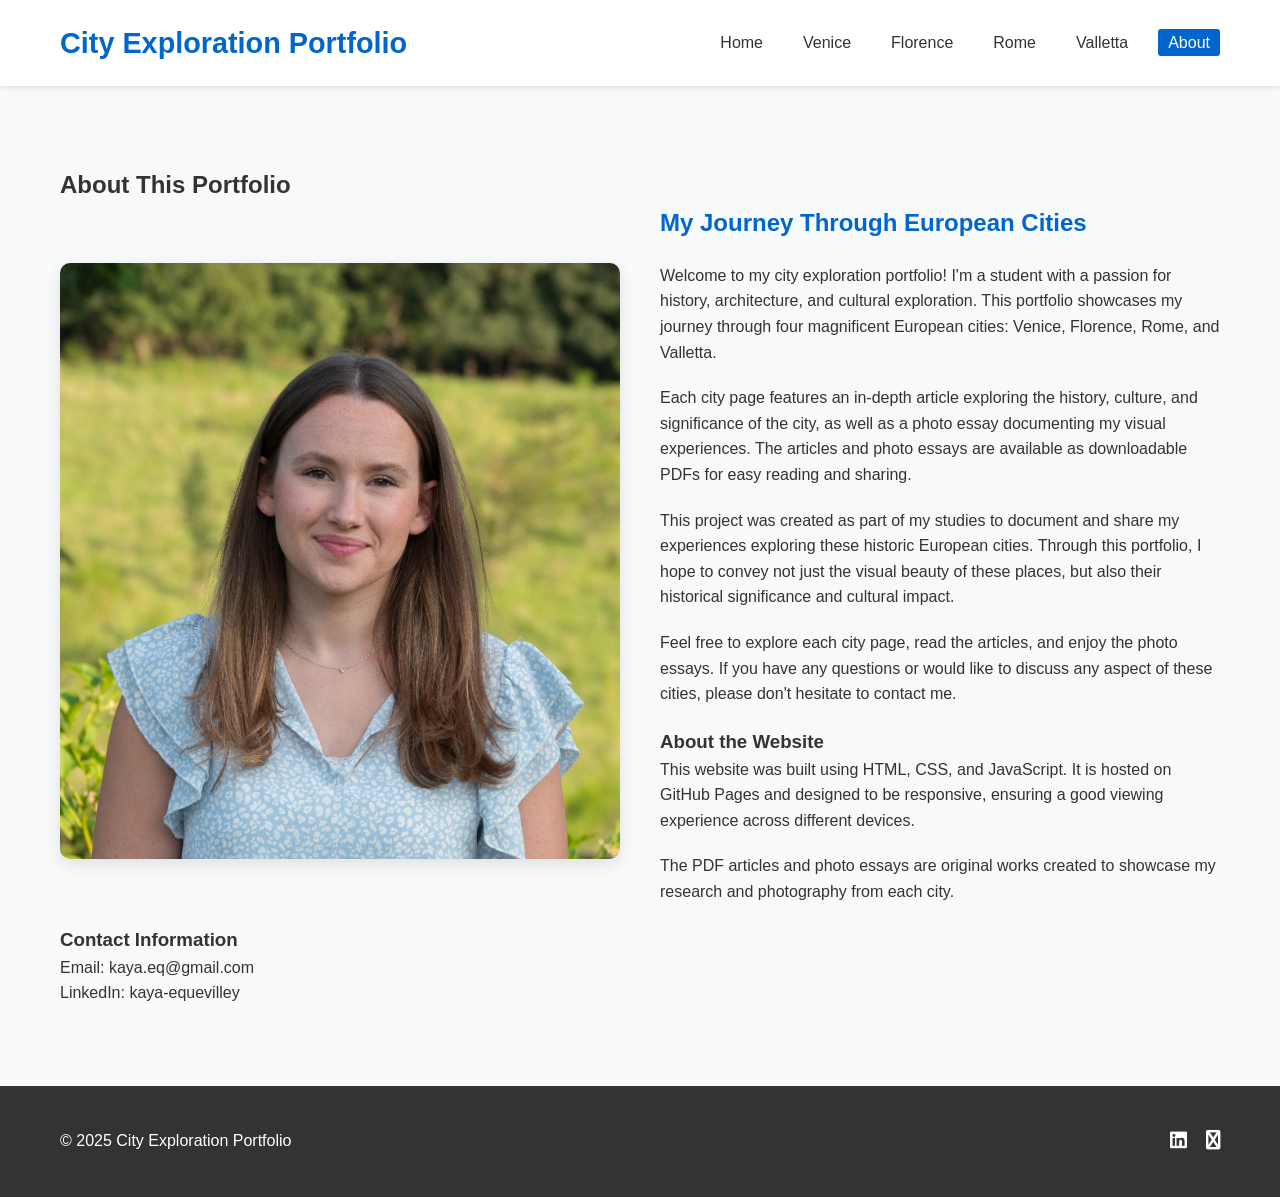
==== about.html @ 9e2a45a7 "initial commit" ====
<!DOCTYPE html>
<html lang="en">
<head>
    <meta charset="UTF-8">
    <meta name="viewport" content="width=device-width, initial-scale=1.0">
    <title>About - City Exploration Portfolio</title>
    <link rel="stylesheet" href="css/style.css">
    <link rel="stylesheet" href="https://cdnjs.cloudflare.com/ajax/libs/font-awesome/6.0.0-beta3/css/all.min.css">
</head>
<body>
    <header>
        <div class="container">
            <h1>City Exploration Portfolio</h1>
            <nav>
                <ul>
                    <li><a href="index.html">Home</a></li>
                    <li><a href="venice.html">Venice</a></li>
                    <li><a href="florence.html">Florence</a></li>
                    <li><a href="rome.html">Rome</a></li>
                    <li><a href="valletta.html">Valletta</a></li>
                    <li><a href="about.html" class="active">About</a></li>
                </ul>
            </nav>
        </div>
    </header>

    <section class="about-page">
        <div class="container">
            <h2>About This Portfolio</h2>
            <div class="about-content">
                <div class="about-image">
                    <img src="pics/kayaHeadshot.jpg" alt="Student Traveler">
                </div>
                <div class="about-text">
                    <h2>My Journey Through European Cities</h2>
                    <p>Welcome to my city exploration portfolio! I'm a student with a passion for history, architecture, and cultural exploration. This portfolio showcases my journey through four magnificent European cities: Venice, Florence, Rome, and Valletta.</p>
                    <p>Each city page features an in-depth article exploring the history, culture, and significance of the city, as well as a photo essay documenting my visual experiences. The articles and photo essays are available as downloadable PDFs for easy reading and sharing.</p>
                    <p>This project was created as part of my studies to document and share my experiences exploring these historic European cities. Through this portfolio, I hope to convey not just the visual beauty of these places, but also their historical significance and cultural impact.</p>
                    <p>Feel free to explore each city page, read the articles, and enjoy the photo essays. If you have any questions or would like to discuss any aspect of these cities, please don't hesitate to contact me.</p>
                    <h3>About the Website</h3>
                    <p>This website was built using HTML, CSS, and JavaScript. It is hosted on GitHub Pages and designed to be responsive, ensuring a good viewing experience across different devices.</p>
                    <p>The PDF articles and photo essays are original works created to showcase my research and photography from each city.</p>
                </div>
            </div>
            
            <div class="contact-section">
                <h3>Contact Information</h3>
                <p>Email: kaya.eq@gmail.com</p>
                <p>LinkedIn: kaya-equevilley</p>
            </div>
        </div>
    </section>

    <footer>
        <div class="container">
            <p>&copy; 2025 City Exploration Portfolio</p>
            <div class="social-links">
                <a href="#"><i class="fab fa-linkedin"></i></a>
                <a href="#"><i class="fab fa-envelope"></i></a>
            </div>
        </div>
    </footer>

    <script src="js/script.js"></script>
</body>
</html>
---- css/style.css ----
/* Global Styles */
* {
    margin: 0;
    padding: 0;
    box-sizing: border-box;
}

body {
    font-family: 'Segoe UI', Tahoma, Geneva, Verdana, sans-serif;
    line-height: 1.6;
    color: #333;
    background-color: #f8f9fa;
}

.container {
    max-width: 1200px;
    margin: 0 auto;
    padding: 0 20px;
}

a {
    text-decoration: none;
    color: #0066cc;
}

ul {
    list-style: none;
}

img {
    max-width: 100%;
    height: auto;
}

.btn {
    display: inline-block;
    background: #0066cc;
    color: #fff;
    padding: 10px 20px;
    border-radius: 5px;
    transition: background 0.3s ease;
}

.btn:hover {
    background: #004c99;
}

/* Header */
header {
    background-color: #fff;
    box-shadow: 0 2px 5px rgba(0, 0, 0, 0.1);
    position: sticky;
    top: 0;
    z-index: 100;
}

header .container {
    display: flex;
    justify-content: space-between;
    align-items: center;
    padding: 20px;
}

header h1 {
    font-size: 1.8rem;
    color: #0066cc;
}

nav ul {
    display: flex;
}

nav ul li {
    margin-left: 20px;
}

nav ul li a {
    color: #333;
    font-weight: 500;
    padding: 5px 10px;
    border-radius: 3px;
    transition: all 0.3s ease;
}

nav ul li a:hover, nav ul li a.active {
    background-color: #0066cc;
    color: #fff;
}

/* Hero Section */
.hero {
    background: linear-gradient(rgba(0, 0, 0, 0.5), rgba(0, 0, 0, 0.5)), url('https://source.unsplash.com/1600x900/?europe,city');
    background-size: cover;
    background-position: center;
    color: #fff;
    text-align: center;
    padding: 100px 0;
}

.hero h2 {
    font-size: 2.5rem;
    margin-bottom: 20px;
}

.hero p {
    font-size: 1.2rem;
    max-width: 600px;
    margin: 0 auto;
}

/* Featured Cities */
.featured-cities {
    padding: 80px 0;
}

.featured-cities h2 {
    text-align: center;
    margin-bottom: 40px;
    color: #0066cc;
}

.city-grid {
    display: grid;
    grid-template-columns: repeat(auto-fit, minmax(250px, 1fr));
    gap: 30px;
}

.city-card {
    background: #fff;
    border-radius: 10px;
    overflow: hidden;
    box-shadow: 0 5px 15px rgba(0, 0, 0, 0.1);
    transition: transform 0.3s ease;
}

.city-card:hover {
    transform: translateY(-10px);
}

.city-card img {
    width: 100%;
    height: 200px;
    object-fit: cover;
}

.city-card h3, .city-card p, .city-card a {
    padding: 0 20px;
}

.city-card h3 {
    margin: 20px 0 10px;
    color: #0066cc;
}

.city-card p {
    margin-bottom: 20px;
}

.city-card a {
    display: inline-block;
    margin: 0 20px 20px;
}

/* About Section */
.about-section {
    background-color: #e9f0f7;
    padding: 80px 0;
    text-align: center;
}

.about-section h2 {
    color: #0066cc;
    margin-bottom: 20px;
}

.about-section p {
    max-width: 800px;
    margin: 0 auto 30px;
}

/* City Page Styles */
.city-header {
    background-size: cover;
    background-position: center;
    color: #fff;
    text-align: center;
    padding: 100px 0;
    position: relative;
}

.city-header::before {
    content: '';
    position: absolute;
    top: 0;
    left: 0;
    width: 100%;
    height: 100%;
    background: rgba(0, 0, 0, 0.5);
}

.city-header .container {
    position: relative;
    z-index: 1;
}

.city-content {
    padding: 60px 0;
}

.city-info {
    display: grid;
    grid-template-columns: 1fr 1fr;
    gap: 40px;
    margin-bottom: 60px;
}

.city-description h2 {
    color: #0066cc;
    margin-bottom: 20px;
}

.city-resources h3 {
    color: #0066cc;
    margin-bottom: 20px;
}

.resource-card {
    background: #fff;
    border-radius: 10px;
    padding: 20px;
    margin-bottom: 20px;
    box-shadow: 0 5px 15px rgba(0, 0, 0, 0.1);
}

.resource-card h4 {
    margin-bottom: 10px;
}

.resource-card p {
    margin-bottom: 15px;
}

.gallery {
    margin-top: 60px;
}

.gallery h3 {
    color: #0066cc;
    margin-bottom: 30px;
    text-align: center;
}

.gallery-grid {
    display: grid;
    grid-template-columns: repeat(auto-fit, minmax(300px, 1fr));
    gap: 20px;
}

.gallery-item img {
    width: 100%;
    height: 250px;
    object-fit: cover;
    border-radius: 10px;
    transition: transform 0.3s ease;
}

.gallery-item img:hover {
    transform: scale(1.05);
}

/* About Page */
.about-page {
    padding: 80px 0;
}

.about-content {
    display: grid;
    grid-template-columns: 1fr 1fr;
    gap: 40px;
    align-items: center;
}

.about-image img {
    width: 100%;
    border-radius: 10px;
    box-shadow: 0 5px 15px rgba(0, 0, 0, 0.1);
}

.about-text h2 {
    color: #0066cc;
    margin-bottom: 20px;
}

.about-text p {
    margin-bottom: 20px;
}

/* Footer */
footer {
    background-color: #333;
    color: #fff;
    padding: 40px 0;
}

footer .container {
    display: flex;
    justify-content: space-between;
    align-items: center;
}

.social-links a {
    color: #fff;
    margin-left: 15px;
    font-size: 1.2rem;
    transition: color 0.3s ease;
}

.social-links a:hover {
    color: #0066cc;
}

/* PDF Viewer */
.pdf-container {
    width: 100%;
    height: 800px;
    margin: 30px 0;
}

.pdf-container iframe {
    width: 100%;
    height: 100%;
    border: none;
    box-shadow: 0 5px 15px rgba(0, 0, 0, 0.1);
}

/* Responsive Styles */
@media (max-width: 768px) {
    header .container {
        flex-direction: column;
    }
    
    header h1 {
        margin-bottom: 20px;
    }
    
    nav ul {
        flex-wrap: wrap;
        justify-content: center;
    }
    
    nav ul li {
        margin: 5px;
    }
    
    .city-info, .about-content {
        grid-template-columns: 1fr;
    }
    
    .pdf-container {
        height: 500px;
    }
}
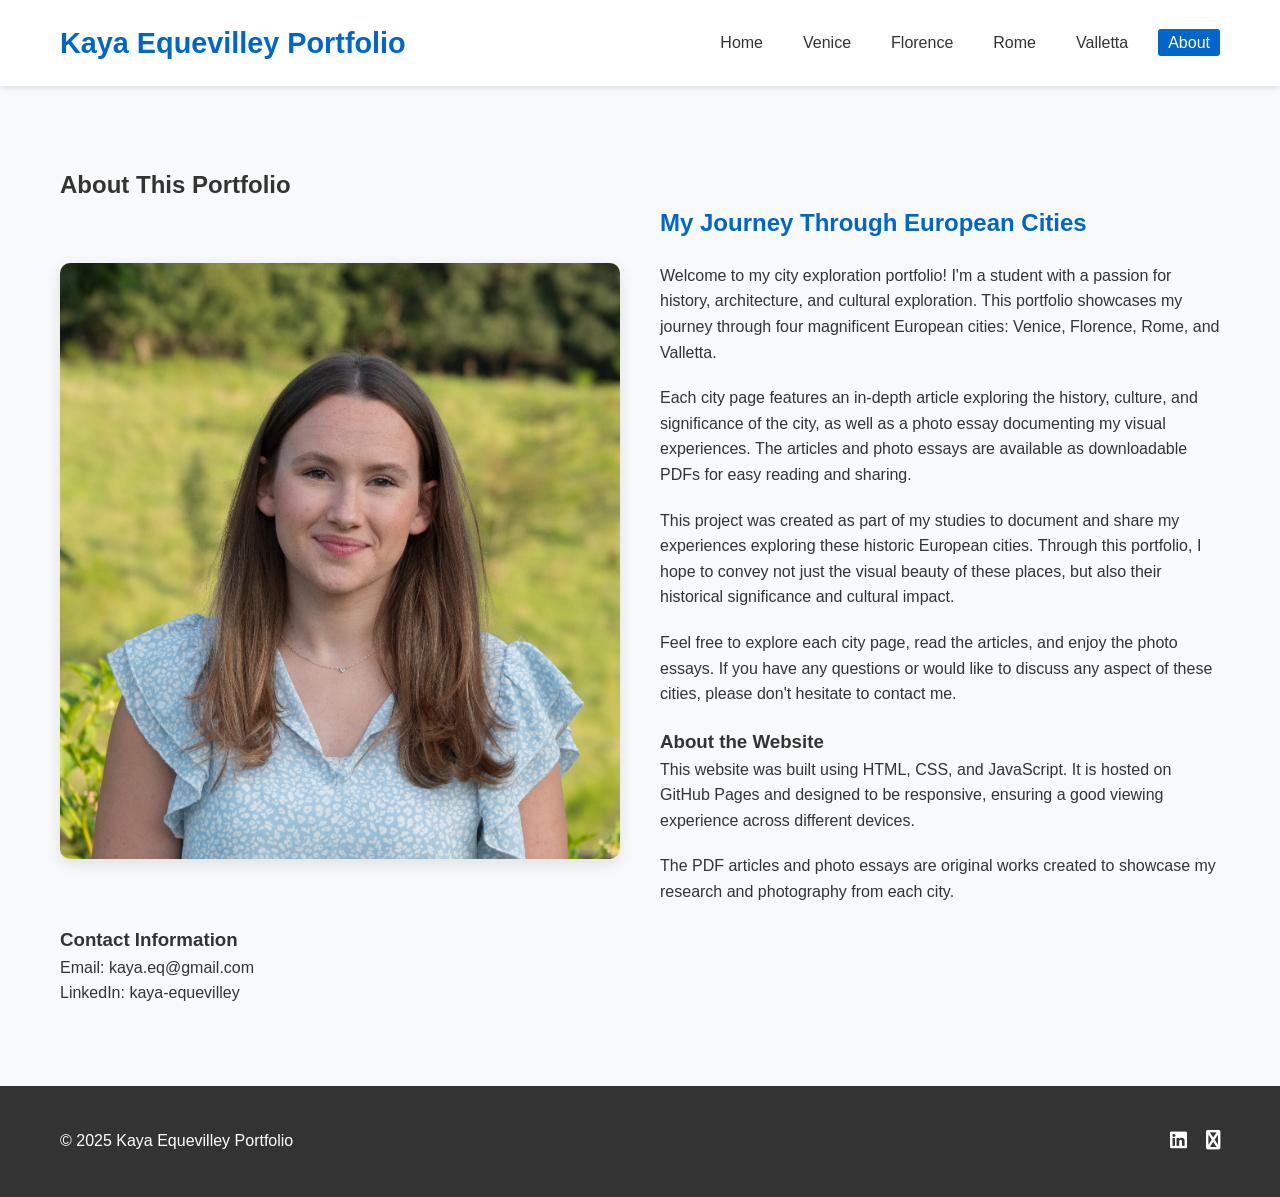
==== commit 3a7b3a7b: "updated header and footer" ====
--- a/about.html
+++ b/about.html
@@ -3,14 +3,14 @@
 <head>
     <meta charset="UTF-8">
     <meta name="viewport" content="width=device-width, initial-scale=1.0">
-    <title>About - City Exploration Portfolio</title>
+    <title>About - Kaya Equevilley Portfolio</title>
     <link rel="stylesheet" href="css/style.css">
     <link rel="stylesheet" href="https://cdnjs.cloudflare.com/ajax/libs/font-awesome/6.0.0-beta3/css/all.min.css">
 </head>
 <body>
     <header>
         <div class="container">
-            <h1>City Exploration Portfolio</h1>
+            <h1>Kaya Equevilley Portfolio</h1>
             <nav>
                 <ul>
                     <li><a href="index.html">Home</a></li>
@@ -53,7 +53,7 @@
 
     <footer>
         <div class="container">
-            <p>&copy; 2025 City Exploration Portfolio</p>
+            <p>&copy; 2025 Kaya Equevilley Portfolio</p>
             <div class="social-links">
                 <a href="#"><i class="fab fa-linkedin"></i></a>
                 <a href="#"><i class="fab fa-envelope"></i></a>
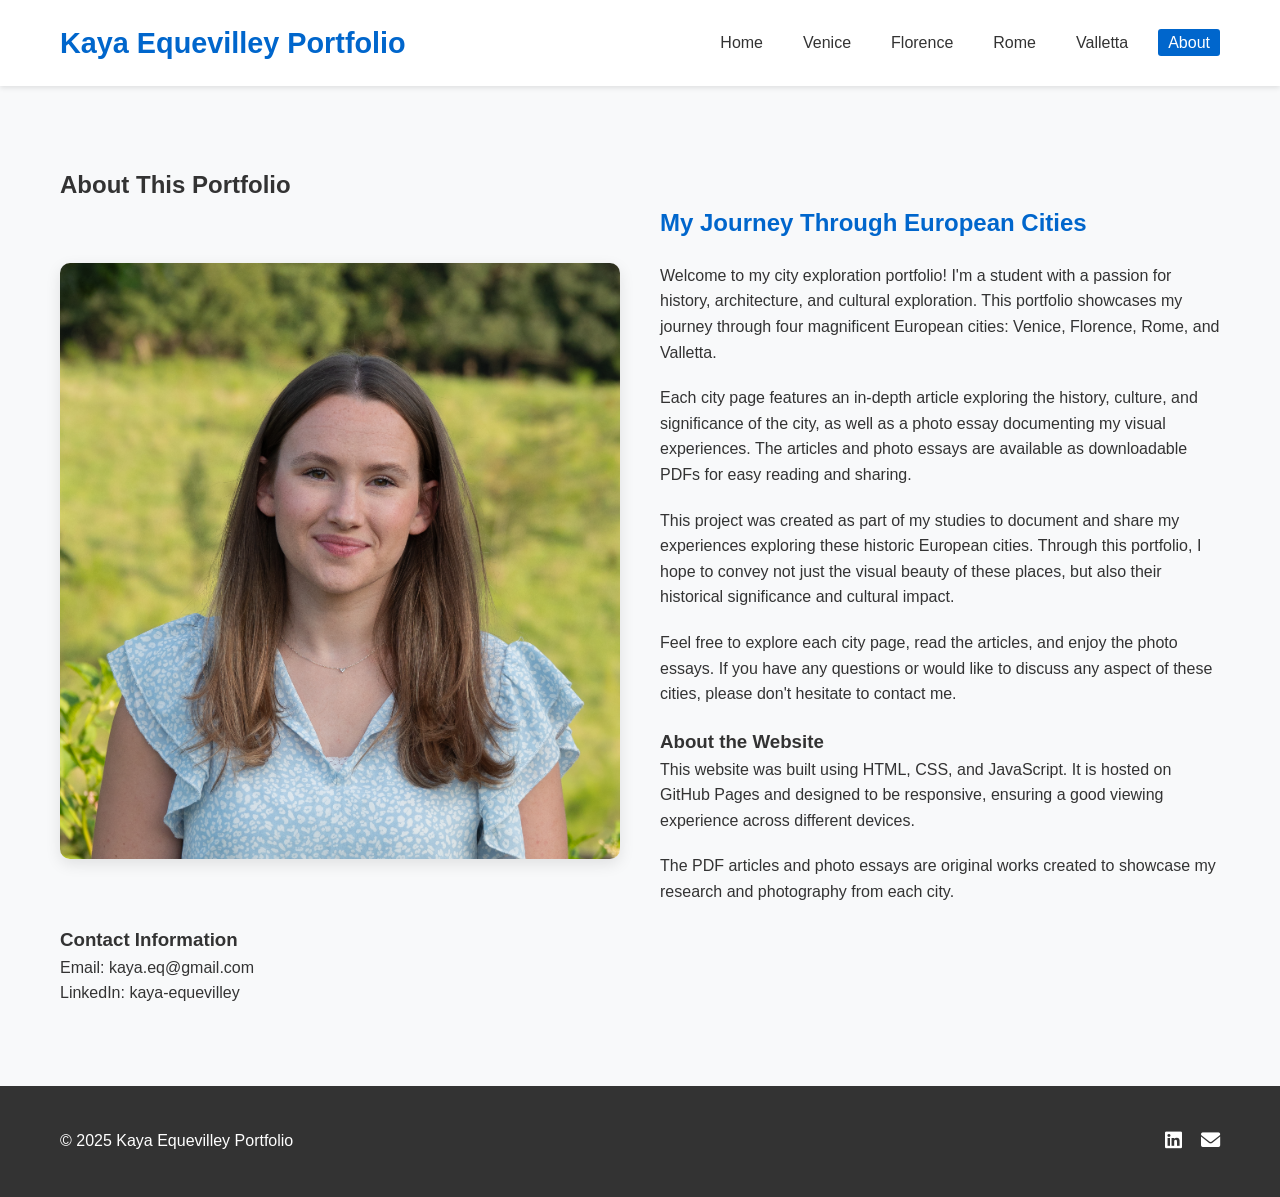
==== commit 9e8cd157: "refactoring header and footer" ====
--- a/about.html
+++ b/about.html
@@ -8,21 +8,7 @@
     <link rel="stylesheet" href="https://cdnjs.cloudflare.com/ajax/libs/font-awesome/6.0.0-beta3/css/all.min.css">
 </head>
 <body>
-    <header>
-        <div class="container">
-            <h1>Kaya Equevilley Portfolio</h1>
-            <nav>
-                <ul>
-                    <li><a href="index.html">Home</a></li>
-                    <li><a href="venice.html">Venice</a></li>
-                    <li><a href="florence.html">Florence</a></li>
-                    <li><a href="rome.html">Rome</a></li>
-                    <li><a href="valletta.html">Valletta</a></li>
-                    <li><a href="about.html" class="active">About</a></li>
-                </ul>
-            </nav>
-        </div>
-    </header>
+    <div id="header-component"></div>
 
     <section class="about-page">
         <div class="container">
@@ -51,16 +37,9 @@
         </div>
     </section>
 
-    <footer>
-        <div class="container">
-            <p>&copy; 2025 Kaya Equevilley Portfolio</p>
-            <div class="social-links">
-                <a href="#"><i class="fab fa-linkedin"></i></a>
-                <a href="#"><i class="fab fa-envelope"></i></a>
-            </div>
-        </div>
-    </footer>
+    <div id="footer-component"></div>
 
     <script src="js/script.js"></script>
+    <script src="js/components.js"></script>
 </body>
 </html>
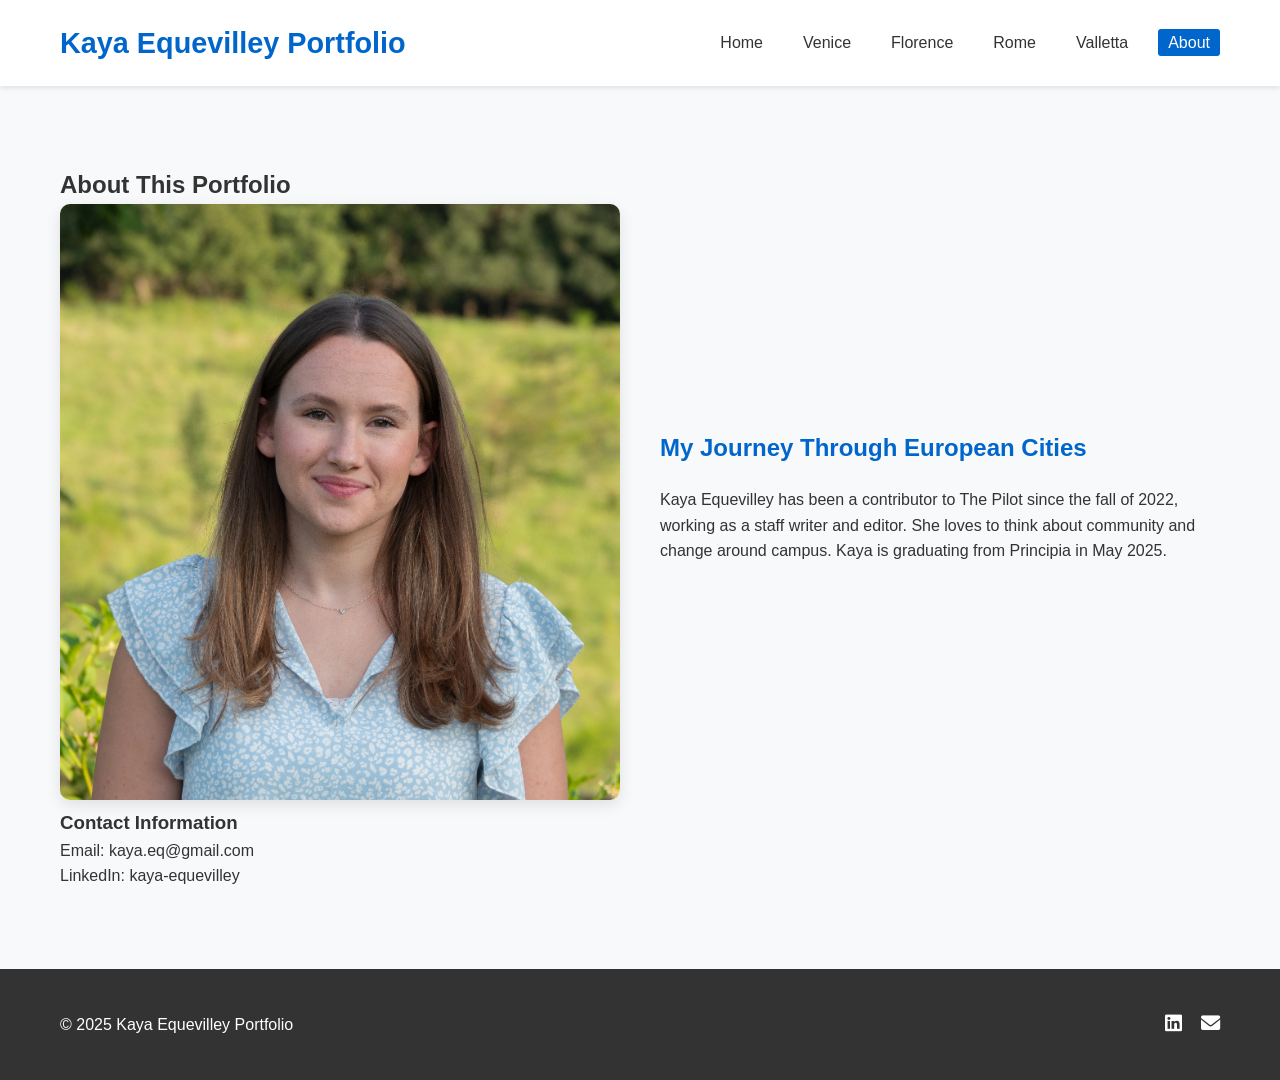
==== commit f18a1783: "updated gallery pics" ====
--- a/about.html
+++ b/about.html
@@ -19,13 +19,7 @@
                 </div>
                 <div class="about-text">
                     <h2>My Journey Through European Cities</h2>
-                    <p>Welcome to my city exploration portfolio! I'm a student with a passion for history, architecture, and cultural exploration. This portfolio showcases my journey through four magnificent European cities: Venice, Florence, Rome, and Valletta.</p>
-                    <p>Each city page features an in-depth article exploring the history, culture, and significance of the city, as well as a photo essay documenting my visual experiences. The articles and photo essays are available as downloadable PDFs for easy reading and sharing.</p>
-                    <p>This project was created as part of my studies to document and share my experiences exploring these historic European cities. Through this portfolio, I hope to convey not just the visual beauty of these places, but also their historical significance and cultural impact.</p>
-                    <p>Feel free to explore each city page, read the articles, and enjoy the photo essays. If you have any questions or would like to discuss any aspect of these cities, please don't hesitate to contact me.</p>
-                    <h3>About the Website</h3>
-                    <p>This website was built using HTML, CSS, and JavaScript. It is hosted on GitHub Pages and designed to be responsive, ensuring a good viewing experience across different devices.</p>
-                    <p>The PDF articles and photo essays are original works created to showcase my research and photography from each city.</p>
+                    <p>Kaya Equevilley has been a contributor to The Pilot since the fall of 2022, working as a staff writer and editor. She loves to think about community and change around campus. Kaya is graduating from Principia in May 2025.</p>
                 </div>
             </div>
             
--- a/css/style.css
+++ b/css/style.css
@@ -252,8 +252,21 @@
 
 .gallery-grid {
     display: grid;
-    grid-template-columns: repeat(auto-fit, minmax(300px, 1fr));
+    grid-template-columns: repeat(1, 1fr);
     gap: 20px;
+}
+
+/* Responsive breakpoints for gallery grid */
+@media (min-width: 576px) {
+    .gallery-grid {
+        grid-template-columns: repeat(2, 1fr);
+    }
+}
+
+@media (min-width: 992px) {
+    .gallery-grid {
+        grid-template-columns: repeat(4, 1fr);
+    }
 }
 
 .gallery-item img {
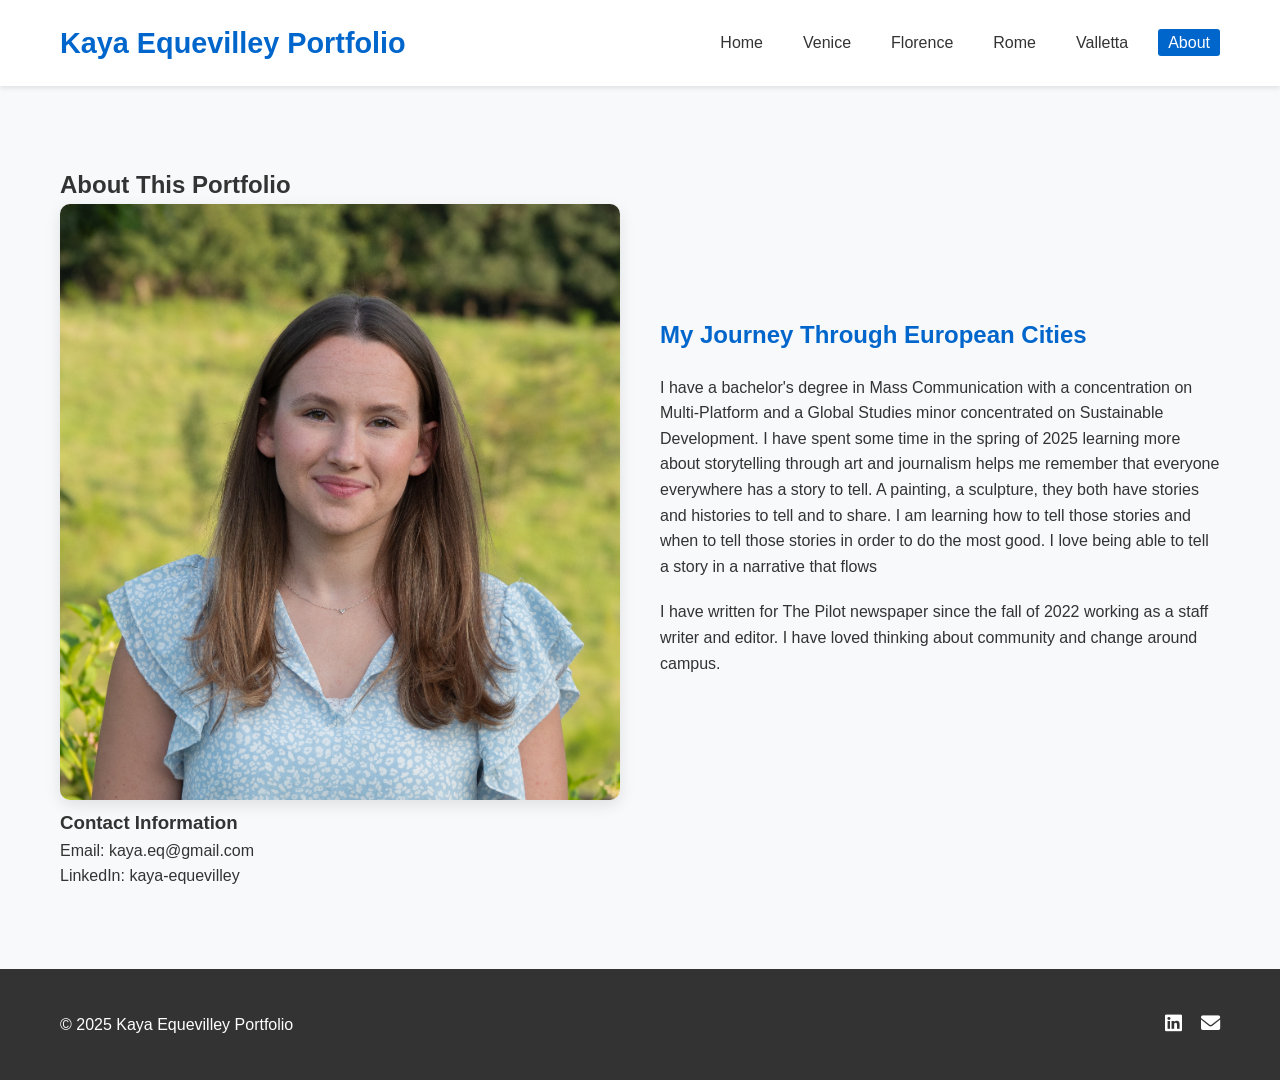
==== commit e7bd8cd1: "updated about section" ====
--- a/about.html
+++ b/about.html
@@ -19,7 +19,11 @@
                 </div>
                 <div class="about-text">
                     <h2>My Journey Through European Cities</h2>
-                    <p>Kaya Equevilley has been a contributor to The Pilot since the fall of 2022, working as a staff writer and editor. She loves to think about community and change around campus. Kaya is graduating from Principia in May 2025.</p>
+                    <p>I have a bachelor's degree in Mass Communication with a concentration on Multi-Platform and a Global Studies minor
+                    concentrated on Sustainable Development. I have spent some time in the spring of 2025 learning more about storytelling
+                    through art and journalism helps me remember that everyone everywhere has a story to tell. A painting, a sculpture, they both have stories and histories to tell and to share. I am learning how to tell those stories and when to tell those stories in order to do the most good. I love being able to tell a story in a narrative that flows</p>
+                    <p>I have written for The Pilot newspaper since the fall of 2022 working as a staff writer and editor. I have loved
+                    thinking about community and change around campus.</p>
                 </div>
             </div>
             
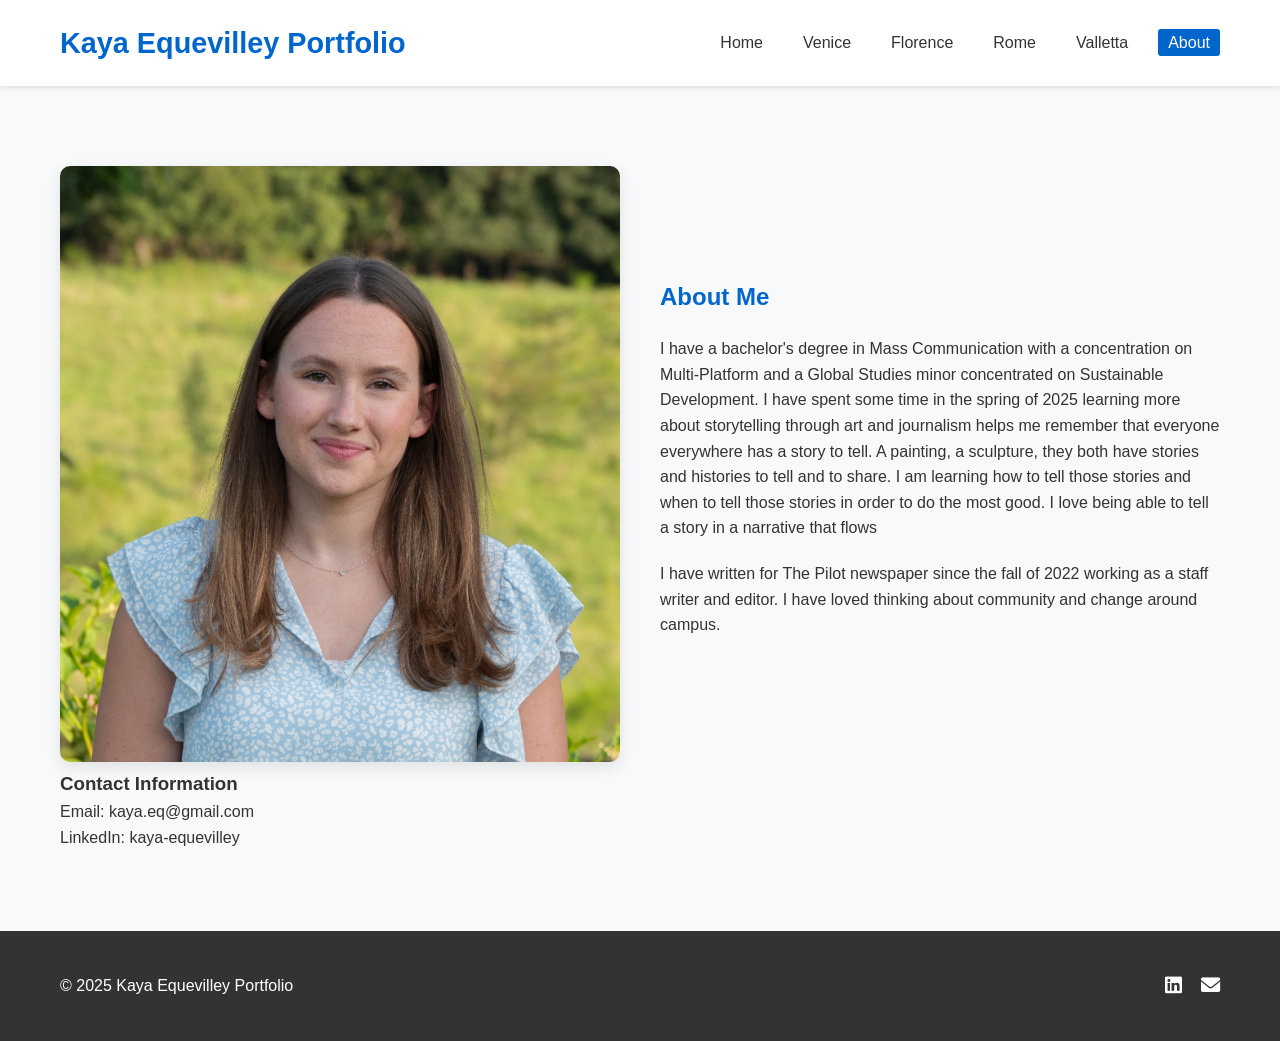
==== commit cb301ce7: "removed about me" ====
--- a/about.html
+++ b/about.html
@@ -12,13 +12,12 @@
 
     <section class="about-page">
         <div class="container">
-            <h2>About This Portfolio</h2>
             <div class="about-content">
                 <div class="about-image">
                     <img src="pics/kayaHeadshot.jpg" alt="Student Traveler">
                 </div>
                 <div class="about-text">
-                    <h2>My Journey Through European Cities</h2>
+                    <h2>About Me</h2>
                     <p>I have a bachelor's degree in Mass Communication with a concentration on Multi-Platform and a Global Studies minor
                     concentrated on Sustainable Development. I have spent some time in the spring of 2025 learning more about storytelling
                     through art and journalism helps me remember that everyone everywhere has a story to tell. A painting, a sculpture, they both have stories and histories to tell and to share. I am learning how to tell those stories and when to tell those stories in order to do the most good. I love being able to tell a story in a narrative that flows</p>
